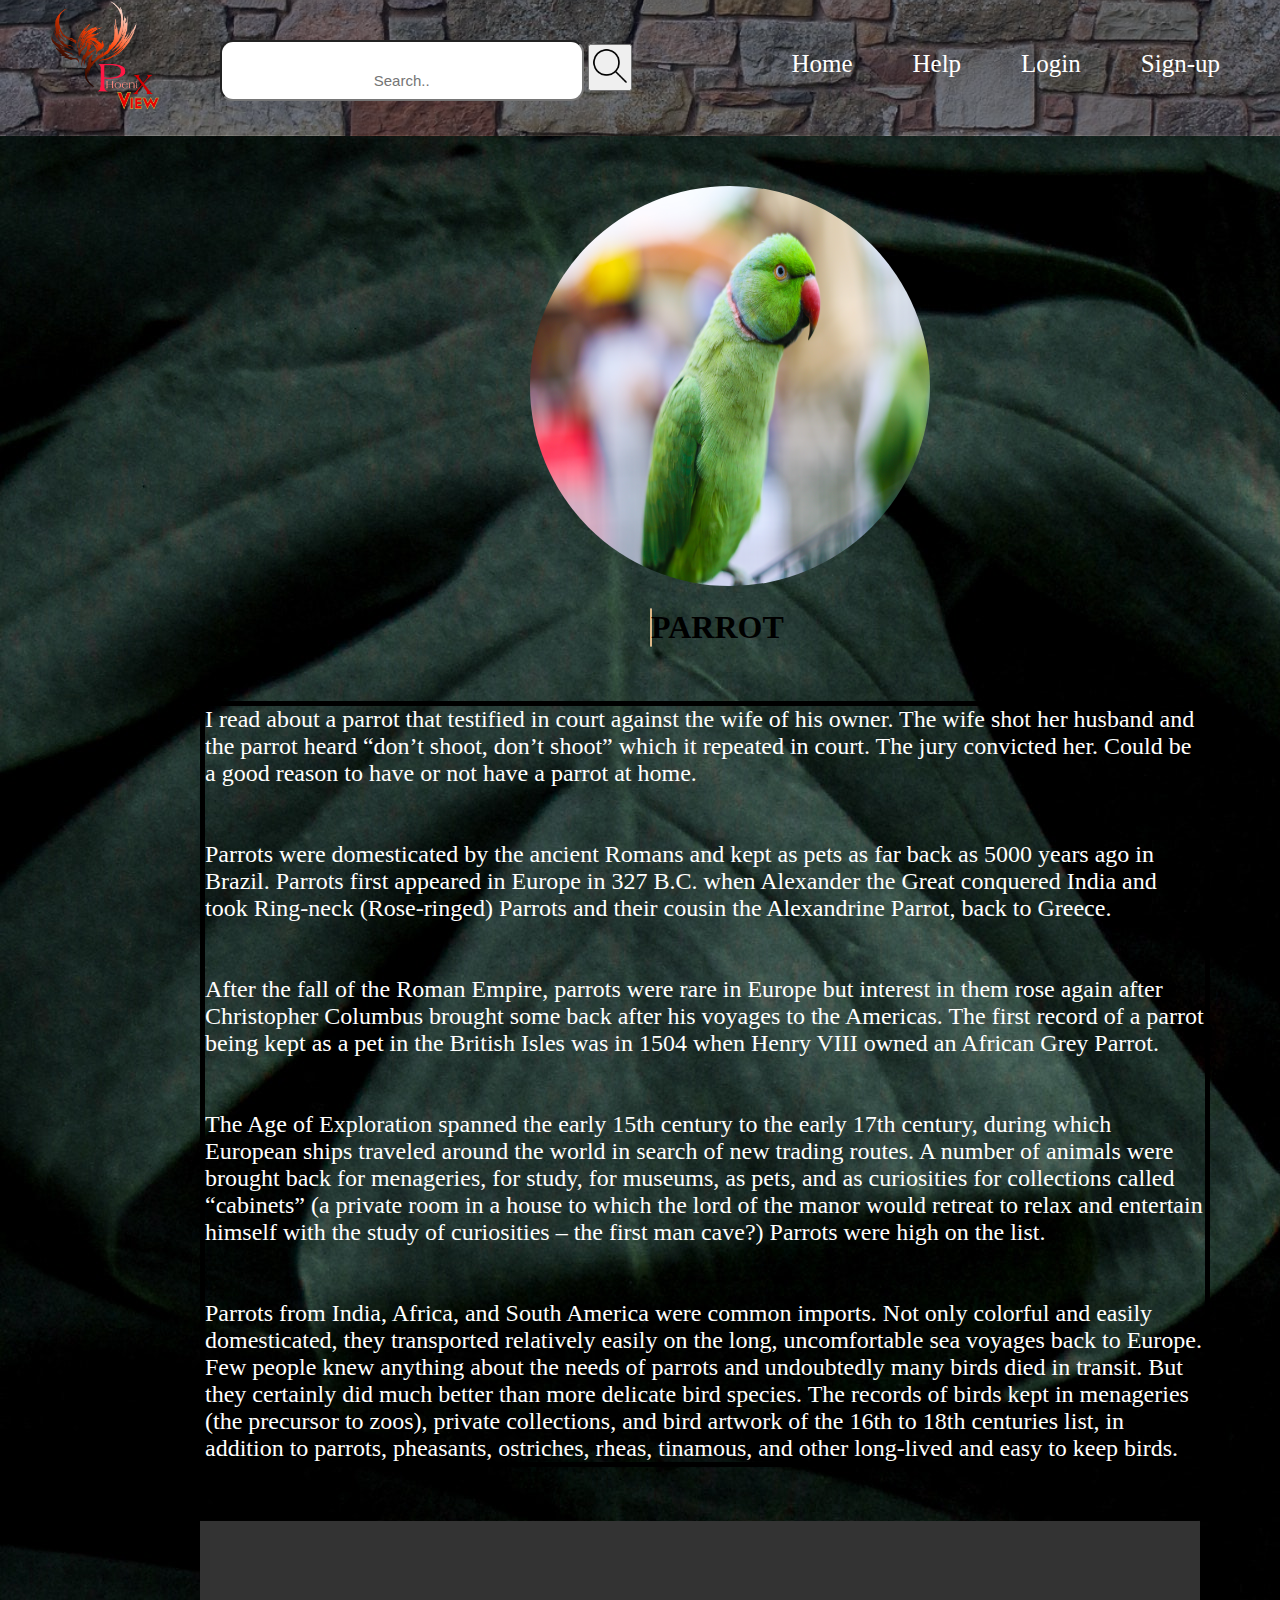
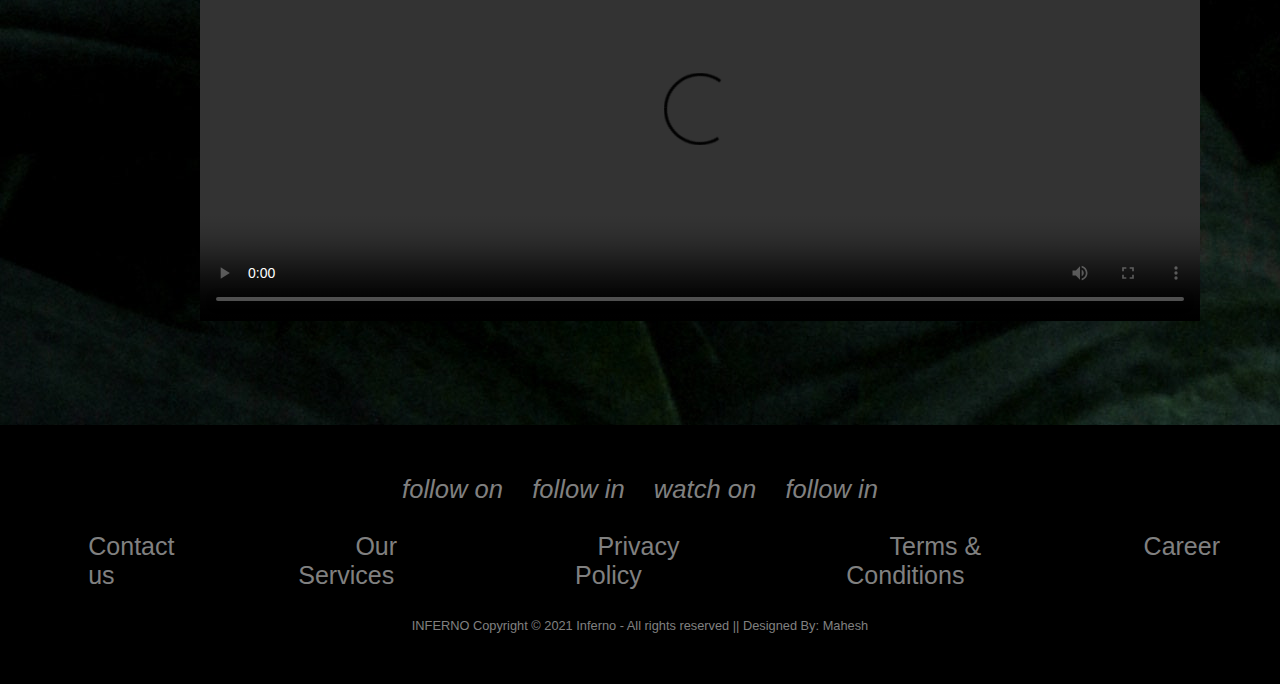
==== html/parrot.html @ 0b6c7b18 "Add files via upload" ====
<!DOCTYPE html>
<html lang="en">

<head>
    <meta charset="UTF-8">
    <meta http-equiv="X-UA-Compatible" content="IE=edge">
    <meta name="viewport" content="width=device-width, initial-scale=1.0">
    <title>Document</title>
    <link rel="stylesheet" href="../assets/css/parrot.css">
</head>

<body>
    <!-- header -->
    <div class="header">
        <div class="img">
            <img src="../assets/images/logo.png" alt="erorr" width="110px">
        </div>
        <div>
            <form class="search" action="#">
                <input type="text" id="search3" placeholder="Search.." name="search2">
                <button type="submit"><i class="search1"></i><img src="../assets/images/search-icon.png" alt="erorr"
                        width="40px"></button>
            </form>
        </div>
        <div class="row">
            <ul>
                <li><a href="../index.html">Home</a> </li>
                <li><a href="#">Help</a></li>
                <li><a href="../html/login.html">Login</a></li>
                <li><a href="../html/sign.html">Sign-up</a></li>
            </ul>
        </div>

    </div>

    <!-- body -->

    <div class="image">
        <img src="../assets/images/parrot-port.jpg" alt="erorr"><br><br>
        <h1>PARROT</h1> <br><br><br>

    </div>
    <div class="section1">
        <p>I read about a parrot that testified in court against the wife of his owner. The wife shot her husband and
            the parrot heard “don’t shoot, don’t shoot” which it repeated in court. The jury convicted her. Could be a
            good reason to have or not have a parrot at home. <br><br><br>

            Parrots were domesticated by the ancient Romans and kept as pets as far back as 5000 years ago in Brazil.
            Parrots first appeared in Europe in 327 B.C. when Alexander the Great conquered India and took Ring-neck
            (Rose-ringed) Parrots and their cousin the Alexandrine Parrot, back to Greece. <br><br><br>

            After the fall of the Roman Empire, parrots were rare in Europe but interest in them rose again after
            Christopher Columbus brought some back after his voyages to the Americas. The first record of a parrot being
            kept as a pet in the British Isles was in 1504 when Henry VIII owned an African Grey Parrot. <br><br><br>

            The Age of Exploration spanned the early 15th century to the early 17th century, during which European ships
            traveled around the world in search of new trading routes. A number of animals were brought back for
            menageries, for study, for museums, as pets, and as curiosities for collections called “cabinets” (a private
            room in a house to which the lord of the manor would retreat to relax and entertain himself with the study
            of curiosities – the first man cave?) Parrots were high on the list. <br><br><br>

            Parrots from India, Africa, and South America were common imports. Not only colorful and easily
            domesticated, they transported relatively easily on the long, uncomfortable sea voyages back to Europe. Few
            people knew anything about the needs of parrots and undoubtedly many birds died in transit. But they
            certainly did much better than more delicate bird species. The records of birds kept in menageries (the
            precursor to zoos), private collections, and bird artwork of the 16th to 18th centuries list, in addition to
            parrots, pheasants, ostriches, rheas, tinamous, and other long-lived and easy to keep birds.</p>
    </div><br><br><br>
    <div class="video">
        <video width="1000px" height="400px" controls>
            <source src="../assets/video/parrot-port-video.mp4" type="video/mp4">
            <!-- <source src="movie.ogg" type="video/ogg"> -->
            Your browser does not support the video tag.
        </video>
    </div>

    <!-- footer -->
    <footer>
        <div class="footer">
            <div class="row">
                <a href="#"><i class="fa fa-facebook">follow on</i></a>
                <a href="#"><i class="fa fa-instagram">follow in</i></a>
                <a href="#"><i class="fa fa-youtube">watch on</i></a>
                <a href="#"><i class="fa fa-twitter">follow in </i></a>
            </div>

            <div class="row">
                <ul>
                    <li><a href="#">Contact us</a></li>
                    <li><a href="#">Our Services</a></li>
                    <li><a href="#">Privacy Policy</a></li>
                    <li><a href="#">Terms & Conditions</a></li>
                    <li><a href="#">Career</a></li>
                </ul>
            </div>

            <div class="row">
                INFERNO Copyright © 2021 Inferno - All rights reserved || Designed By: Mahesh
            </div>
        </div>
    </footer>



</body>

</html>
---- assets/css/parrot.css ----
* {
    padding: 0px;
    margin: 0px;
}

body {
    background-color: #ffff;
    background-image: url(../images/bg-for-parrotport.jpg);
}


.header {
    display: flex;
    justify-content: space-between;
    background-image: linear-gradient(rgb(4, 8, 30, 0.5), rgb(4, 8, 30, 0.5)), url(../images/header-bgm.jpg);
    background-position: center;
    background-size: cover;
}

.img {
    margin-left: 50px;
    padding-bottom: 20px;
    width: 40px;
}

form input {
    padding: 30px;
    border-radius: 13px;
    margin-top: 40px;
    width: 300px;
    padding-bottom: 10px;
    font-size: 15px;
    text-align: center;
    outline: none;
}

.row ul {
    display: flex;
}

.row ul li {
    list-style: none;
}

.search1 img {
    position: relative;

}

.row ul li a {
    padding: 10px;
    padding-left: 30px;
    padding-right: 30px;
    text-decoration: none;
    font-size: 25px;
    color: white;
}

.row ul li a:hover {
    background-color: #FC766AFF;
    border-radius: 10px;
}

.row {
    margin-top: 50px;
    margin-right: 30px;
}

/* boody */
.image img {
    width: 400px;
    height: 400px;
    border-radius: 50%;
    margin-left: 530px;
    margin-top: 50px;
    transition: 0.5s;

}

.image img:hover {
    box-shadow: rgba(0, 0, 36, 0.25) 0px 54px 55px, rgba(0, 0, 10, 0.12) 0px -12px 30px, rgba(0, 0, 0, 0.12) 0px 4px 6px, rgba(0, 0, 0, 0.17) 0px 12px 13px, rgba(0, 0, 0, 0.09) 0px -3px 5px;
    transform: scale(0.9);
}

.image h1:hover {
    transform: scale(1.1);
}

.image h1 {
    margin-left: 650px;
    border: 1px solid burlywood;
    margin-right: 700px;
    transition: 0.5s;
    border-radius: 10px;
    background-color: skyblue;
}

/* .image h1:hover{
    
} */
.section1 {
    border: 5px solid black;
    width: 1000px;
    /* background-color: dimgray; */
    border-radius: 10px;
    margin-left: 200px;
    font-size: 24px;
    color: #ffff;

}
.video{
    margin-left: 200px;
}
.video video:hover{
    transform: scale(1.1);
}

/* footer */

.footer {
    background: #000;
    padding: 30px 0px;
    font-family: 'Play', sans-serif;
    text-align: center;
     margin-top: 100px;
}

.footer .row {
    width: 100%;
    margin: 1% 0%;
    padding: 0.6% 0%;
    color: gray;
    font-size: 0.8em;
}

.footer .row a {
    text-decoration: none;
    color: gray;
    transition: 0.5s;
}

.footer .row a:hover {
    color: #fff;
}

.footer .row ul {
    width: 100%;
}

.footer .row ul li {
    display: inline-block;
    margin: 0px 30px;
}

.footer .row a i {
    font-size: 2em;
    margin: 0% 1%;
}

@media (max-width:720px) {
    .footer {
        text-align: left;
        padding: 5%;
    }

    .footer .row ul li {
        display: block;
        margin: 10px 0px;
        text-align: left;
    }

    .footer .row a i {
        margin: 0% 3%;
    }
}
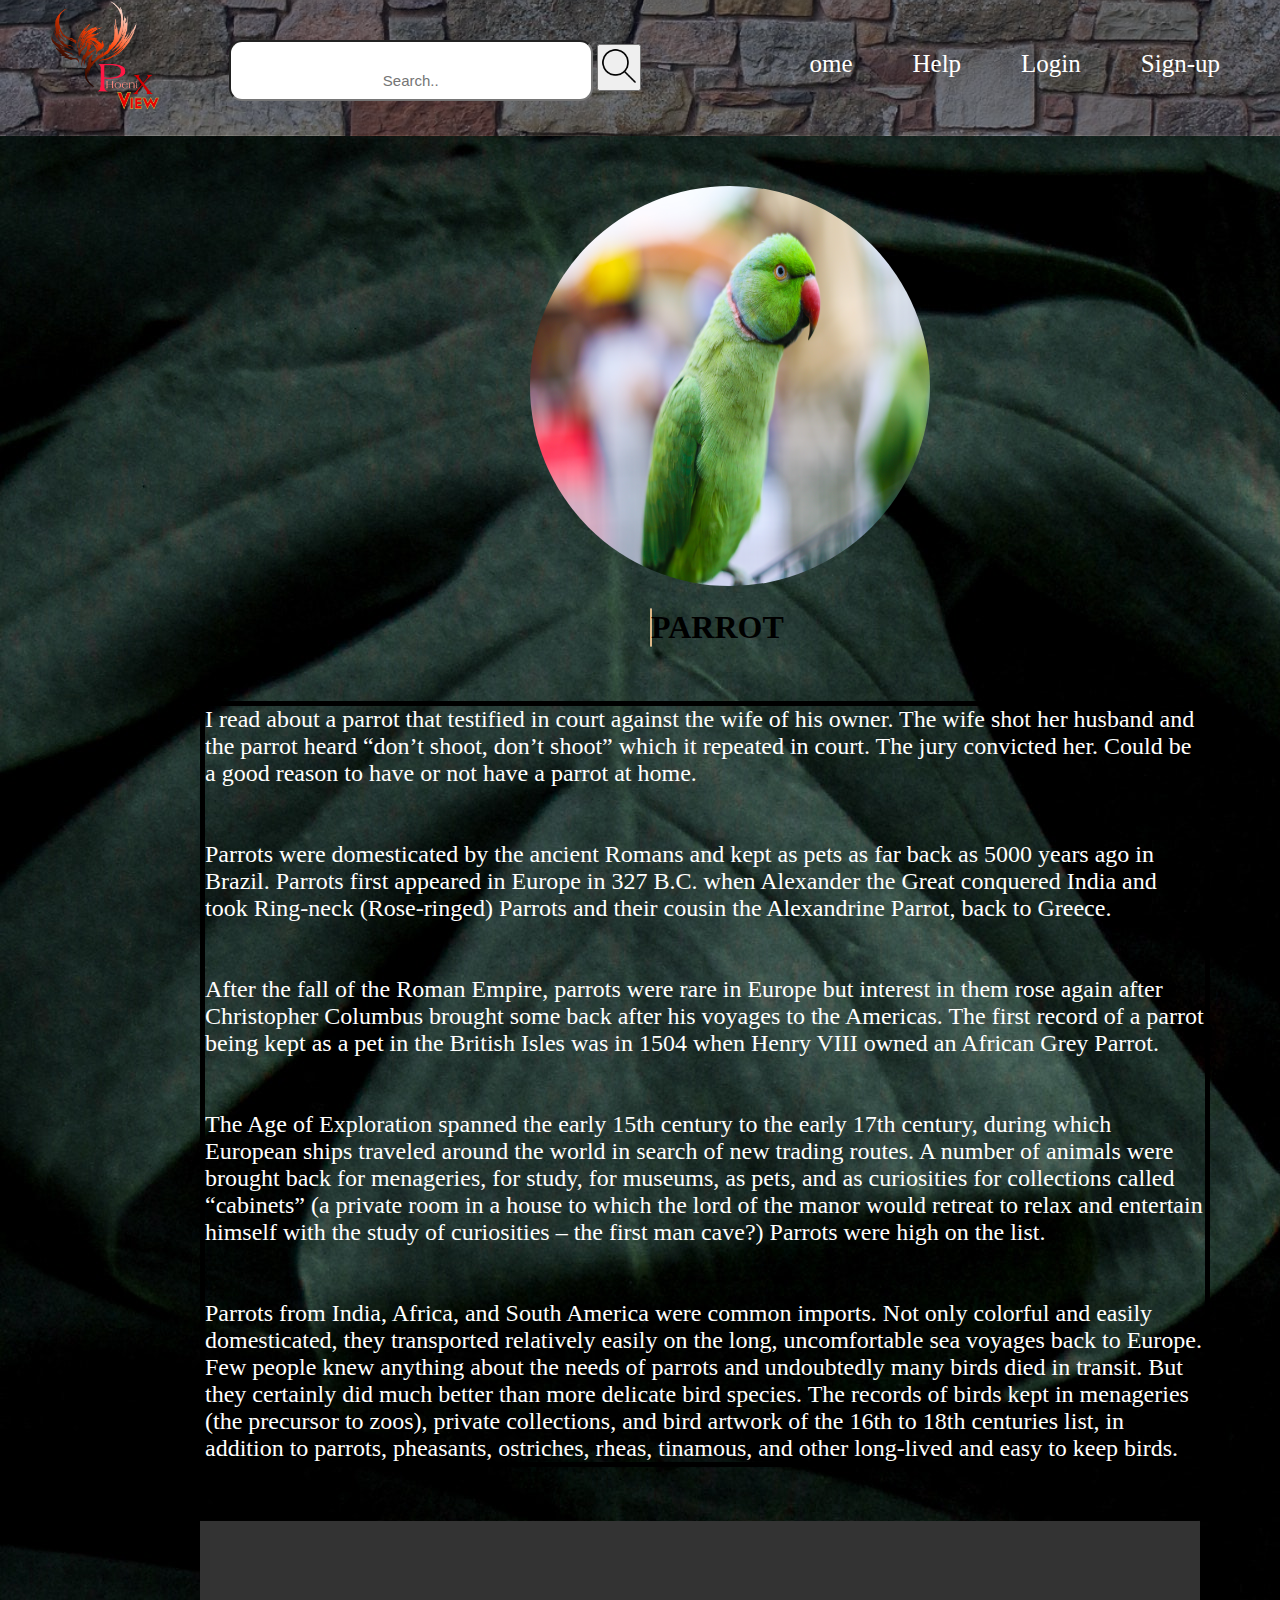
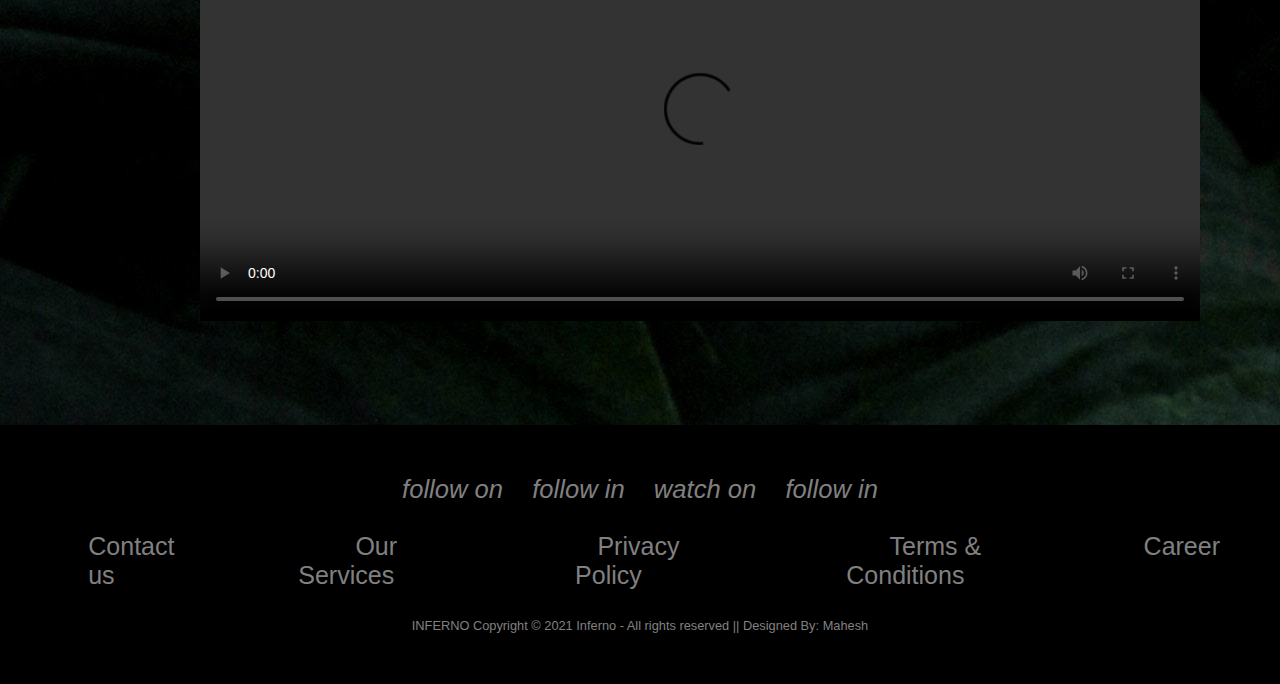
==== commit 0b2a2467: "update" ====
--- a/html/parrot.html
+++ b/html/parrot.html
@@ -24,7 +24,7 @@
         </div>
         <div class="row">
             <ul>
-                <li><a href="../index.html">Home</a> </li>
+                <li><a href="../index.html">ome</a> </li>
                 <li><a href="#">Help</a></li>
                 <li><a href="../html/login.html">Login</a></li>
                 <li><a href="../html/sign.html">Sign-up</a></li>
